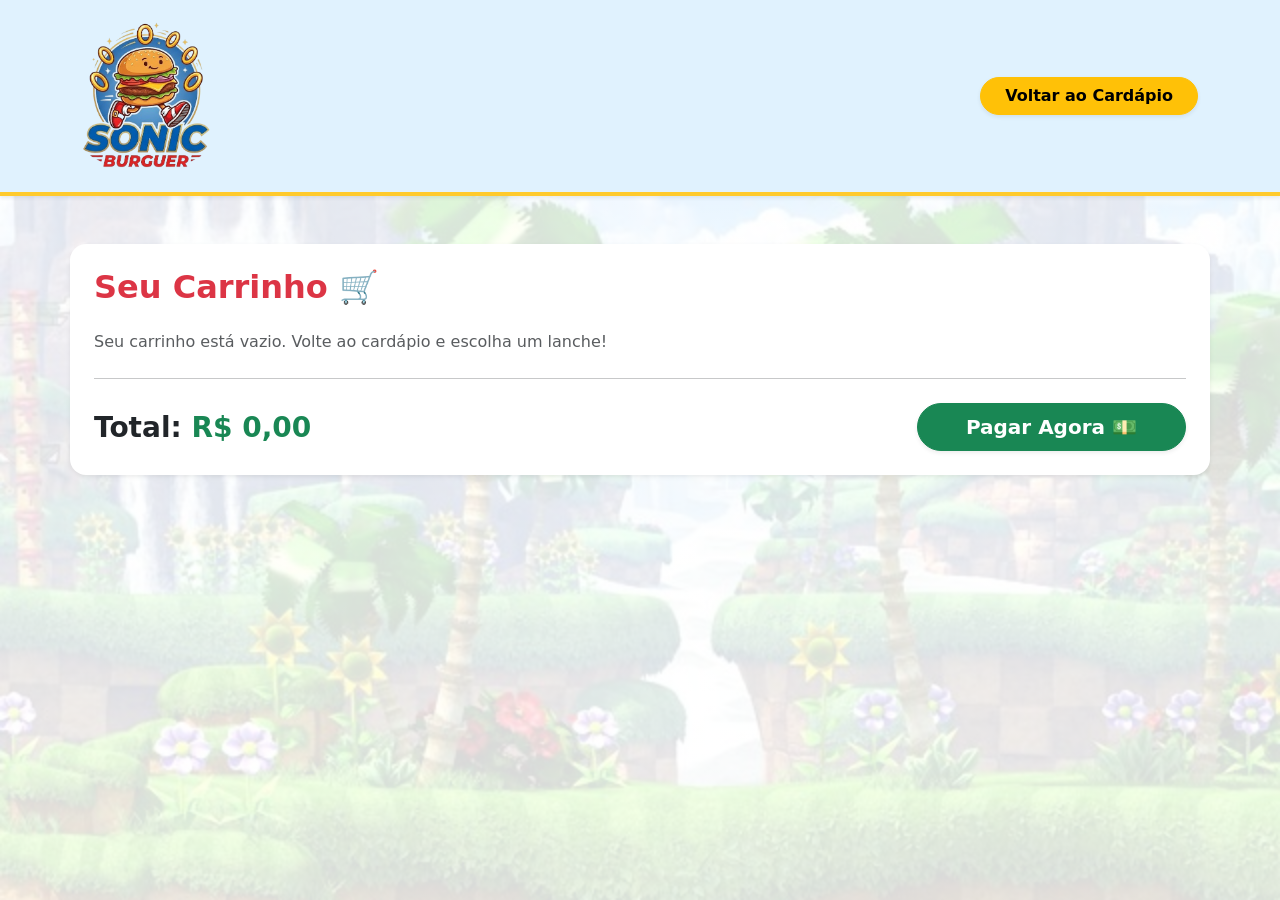
==== Lanchonete/carrinho.html @ 45348242 "Site de e-commerce Sonic" ====
<!doctype html>
<html lang="pt-br">
  <head>
    <meta charset="UTF-8" />
    <meta name="viewport" content="width=device-width, initial-scale=1.0" />
    <link
      href="https://cdn.jsdelivr.net/npm/bootstrap@5.3.2/dist/css/bootstrap.min.css"
      rel="stylesheet"
    />
    <link rel="stylesheet" href="style.css" />
    <title>Meu Carrinho - Sonic Burguer</title>
  </head>
  <body>
    <nav class="navbar navbar-expand-lg navbar-sonic shadow-sm py-3 mb-5">
      <div class="container d-flex justify-content-between">
        <a class="navbar-brand" href="index.html">
          <img src="assets/logo.png" alt="Logo Sonic Burguer" height="150" />
        </a>
        <a
          href="index.html"
          class="btn btn-warning rounded-pill px-4 fw-bold shadow-sm"
          >Voltar ao Cardápio</a
        >
      </div>
    </nav>

    <div class="container bg-white p-4 rounded-4 shadow-sm mb-5">
      <h2 class="fw-bold mb-4 text-danger">Seu Carrinho 🛒</h2>

      <div id="lista-itens-carrinho"></div>

      <hr class="my-4" />

      <div class="d-flex justify-content-between align-items-center">
        <h3 class="fw-bold m-0">
          Total: <span id="valor-total" class="text-success">R$ 0,00</span>
        </h3>
        <button
          class="btn btn-success btn-lg fw-bold px-5 rounded-pill shadow-sm"
          onclick="finalizarCompra()"
        >
          Pagar Agora 💵
        </button>
      </div>
    </div>

    <script src="https://cdn.jsdelivr.net/npm/bootstrap@5.3.2/dist/js/bootstrap.bundle.min.js"></script>
    <script src="carrinho.js"></script>
  </body>
</html>
---- Lanchonete/style.css ----
body {
  /* O linear-gradient cria uma película branca com 85% de opacidade (0.85) por cima da imagem */
  background-image:
    linear-gradient(rgba(255, 255, 255, 0.85), rgba(255, 255, 255, 0.85)),
    url("assets/background.jpg");
  background-size: cover; /* Garante que a imagem cubra a tela toda */
  background-position: center; /* Centraliza a imagem */
  background-attachment: fixed; /* Deixa o fundo congelado enquanto você rola a página (Efeito Parallax suave) */
}

/* --- Cor Azul Claro da Navbar --- */
.navbar-sonic {
  background-color: #e0f2fe;
  border-bottom: 4px solid #ffca2c;
}

.texto-sonic {
  color: #0d6efd;
}

.texto-tails {
  color: #fd7e14;
}

.texto-knuckles {
  color: #dc3545;
}

.texto-amy {
  color: #d63384;
}

.texto-shadow {
  color: #212529;
}

.texto-rouge {
  color: #6f42c1;
}

/* Efeito Hover nos botões de adicionar */
.add-btn {
  transition: all 0.3s ease;
}

.add-btn:hover {
  background-color: #ffca2c; /* Deixa o amarelo mais brilhante */
  transform: scale(1.05); /* Aumenta o botão de leve */
  box-shadow: 0 4px 8px rgba(0, 0, 0, 0.2); /* Cria uma sombra no hover */
}

/* Opcional: Efeito hover nos cards para ficar ainda mais moderno */
.card {
  transition: transform 0.3s ease;
}

.card:hover {
  transform: translateY(-5px); /* Faz o card "subir" um pouquinho */
}
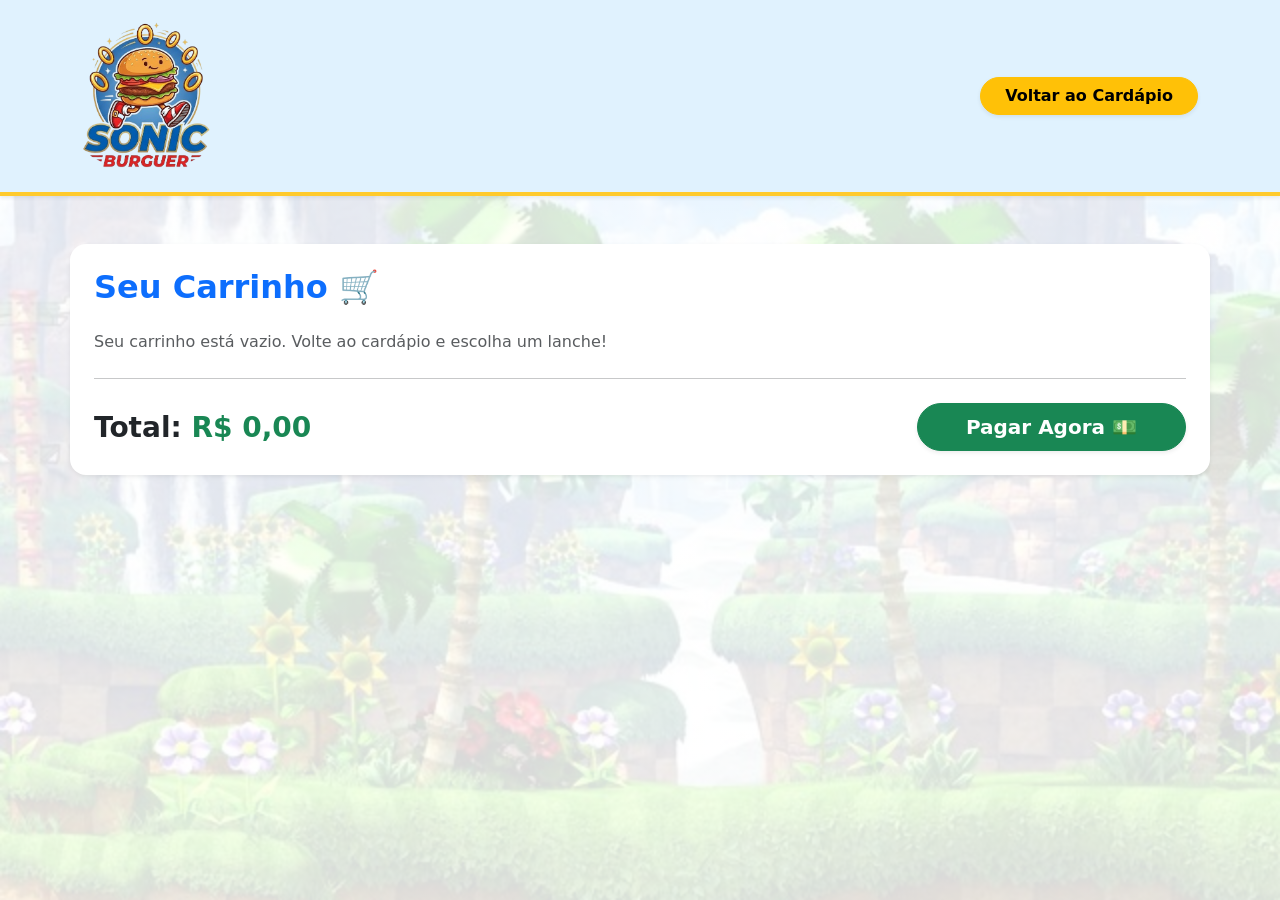
==== commit 50c2bd7b: "mais correções" ====
--- a/Lanchonete/carrinho.html
+++ b/Lanchonete/carrinho.html
@@ -3,10 +3,7 @@
   <head>
     <meta charset="UTF-8" />
     <meta name="viewport" content="width=device-width, initial-scale=1.0" />
-    <link
-      href="https://cdn.jsdelivr.net/npm/bootstrap@5.3.2/dist/css/bootstrap.min.css"
-      rel="stylesheet"
-    />
+    <link href="https://cdn.jsdelivr.net/npm/bootstrap@5.3.2/dist/css/bootstrap.min.css" rel="stylesheet" />
     <link rel="stylesheet" href="style.css" />
     <title>Meu Carrinho - Sonic Burguer</title>
   </head>
@@ -16,16 +13,12 @@
         <a class="navbar-brand" href="index.html">
           <img src="assets/logo.png" alt="Logo Sonic Burguer" height="150" />
         </a>
-        <a
-          href="index.html"
-          class="btn btn-warning rounded-pill px-4 fw-bold shadow-sm"
-          >Voltar ao Cardápio</a
-        >
+        <a href="index.html" class="btn btn-warning rounded-pill px-4 fw-bold shadow-sm">Voltar ao Cardápio</a>
       </div>
     </nav>
 
     <div class="container bg-white p-4 rounded-4 shadow-sm mb-5">
-      <h2 class="fw-bold mb-4 text-danger">Seu Carrinho 🛒</h2>
+      <h2 class="fw-bold mb-4 text-primary">Seu Carrinho 🛒</h2>
 
       <div id="lista-itens-carrinho"></div>
 
@@ -33,12 +26,10 @@
 
       <div class="d-flex justify-content-between align-items-center">
         <h3 class="fw-bold m-0">
-          Total: <span id="valor-total" class="text-success">R$ 0,00</span>
+          Total:
+          <span id="valor-total" class="text-success">R$ 0,00</span>
         </h3>
-        <button
-          class="btn btn-success btn-lg fw-bold px-5 rounded-pill shadow-sm"
-          onclick="finalizarCompra()"
-        >
+        <button class="btn btn-success btn-lg fw-bold px-5 rounded-pill shadow-sm" onclick="finalizarCompra()">
           Pagar Agora 💵
         </button>
       </div>
--- a/Lanchonete/style.css
+++ b/Lanchonete/style.css
@@ -1,8 +1,6 @@
 body {
   /* O linear-gradient cria uma película branca com 85% de opacidade (0.85) por cima da imagem */
-  background-image:
-    linear-gradient(rgba(255, 255, 255, 0.85), rgba(255, 255, 255, 0.85)),
-    url("assets/background.jpg");
+  background-image: linear-gradient(rgba(255, 255, 255, 0.85), rgba(255, 255, 255, 0.85)), url('assets/background.jpg');
   background-size: cover; /* Garante que a imagem cubra a tela toda */
   background-position: center; /* Centraliza a imagem */
   background-attachment: fixed; /* Deixa o fundo congelado enquanto você rola a página (Efeito Parallax suave) */
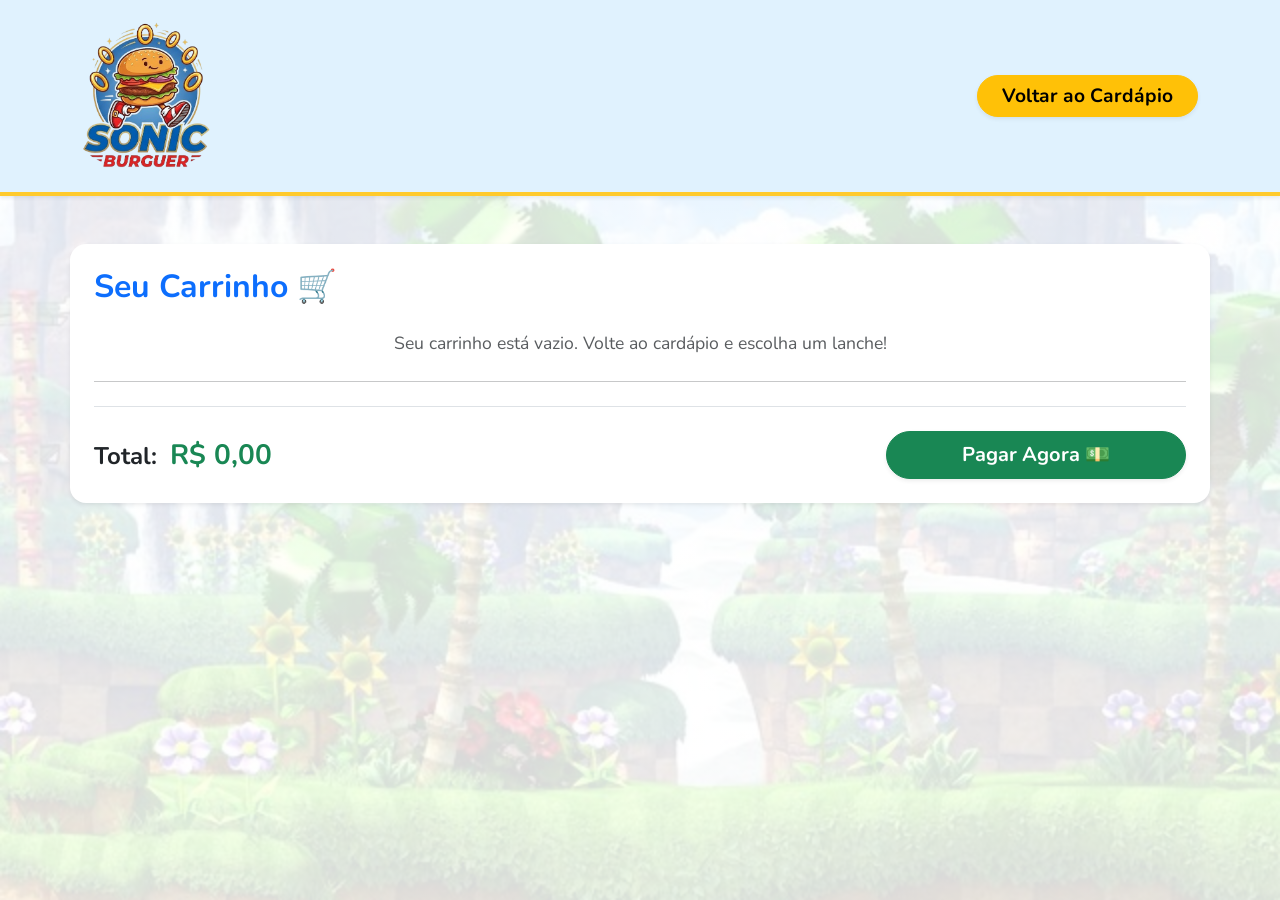
==== commit c91cb168: "Pequenas mudanças responsivas para versão mobile" ====
--- a/Lanchonete/carrinho.html
+++ b/Lanchonete/carrinho.html
@@ -4,6 +4,9 @@
     <meta charset="UTF-8" />
     <meta name="viewport" content="width=device-width, initial-scale=1.0" />
     <link href="https://cdn.jsdelivr.net/npm/bootstrap@5.3.2/dist/css/bootstrap.min.css" rel="stylesheet" />
+
+    <link href="https://fonts.googleapis.com/css2?family=Nunito:wght@400;700;900&display=swap" rel="stylesheet">
+
     <link rel="stylesheet" href="style.css" />
     <title>Meu Carrinho - Sonic Burguer</title>
   </head>
@@ -13,7 +16,7 @@
         <a class="navbar-brand" href="index.html">
           <img src="assets/logo.png" alt="Logo Sonic Burguer" height="150" />
         </a>
-        <a href="index.html" class="btn btn-warning rounded-pill px-4 fw-bold shadow-sm">Voltar ao Cardápio</a>
+        <a href="index.html" class="btn btn-warning rounded-pill px-4 fw-bold shadow-sm btn-carrinho">Voltar ao Cardápio</a>
       </div>
     </nav>
 
@@ -24,15 +27,15 @@
 
       <hr class="my-4" />
 
-      <div class="d-flex justify-content-between align-items-center">
-        <h3 class="fw-bold m-0">
-          Total:
-          <span id="valor-total" class="text-success">R$ 0,00</span>
-        </h3>
-        <button class="btn btn-success btn-lg fw-bold px-5 rounded-pill shadow-sm" onclick="finalizarCompra()">
-          Pagar Agora 💵
-        </button>
+    <div class="d-flex flex-column flex-md-row justify-content-between align-items-center mt-4 pt-4 border-top gap-3">
+      <div class="text-center text-md-start">
+        <span class="fs-4 fw-bold text-dark">Total:</span>
+        <span class="fs-3 fw-bold text-success ms-2" id="valor-total">R$ 0,00</span>
       </div>
+      <button class="btn btn-success btn-lg px-5 rounded-pill fw-bold shadow-sm w-100" style="max-width: 300px;" onclick="finalizarCompra()">
+        Pagar Agora 💵
+      </button>
+
     </div>
 
     <script src="https://cdn.jsdelivr.net/npm/bootstrap@5.3.2/dist/js/bootstrap.bundle.min.js"></script>
--- a/Lanchonete/style.css
+++ b/Lanchonete/style.css
@@ -1,11 +1,23 @@
 body {
   /* O linear-gradient cria uma película branca com 85% de opacidade (0.85) por cima da imagem */
+
+  font-family: 'Nunito', sans-serif;
+  font-size: 1.1rem;
+
+
   background-image: linear-gradient(rgba(255, 255, 255, 0.85), rgba(255, 255, 255, 0.85)), url('assets/background.jpg');
   background-size: cover; /* Garante que a imagem cubra a tela toda */
   background-position: center; /* Centraliza a imagem */
   background-attachment: fixed; /* Deixa o fundo congelado enquanto você rola a página (Efeito Parallax suave) */
 }
 
+.btn-filtro, .btn-carrinho {
+  font-size: 1.2rem;
+}
+
+.card-title {
+  font-size: 1.4rem;
+}
 /* --- Cor Azul Claro da Navbar --- */
 .navbar-sonic {
   background-color: #e0f2fe;
